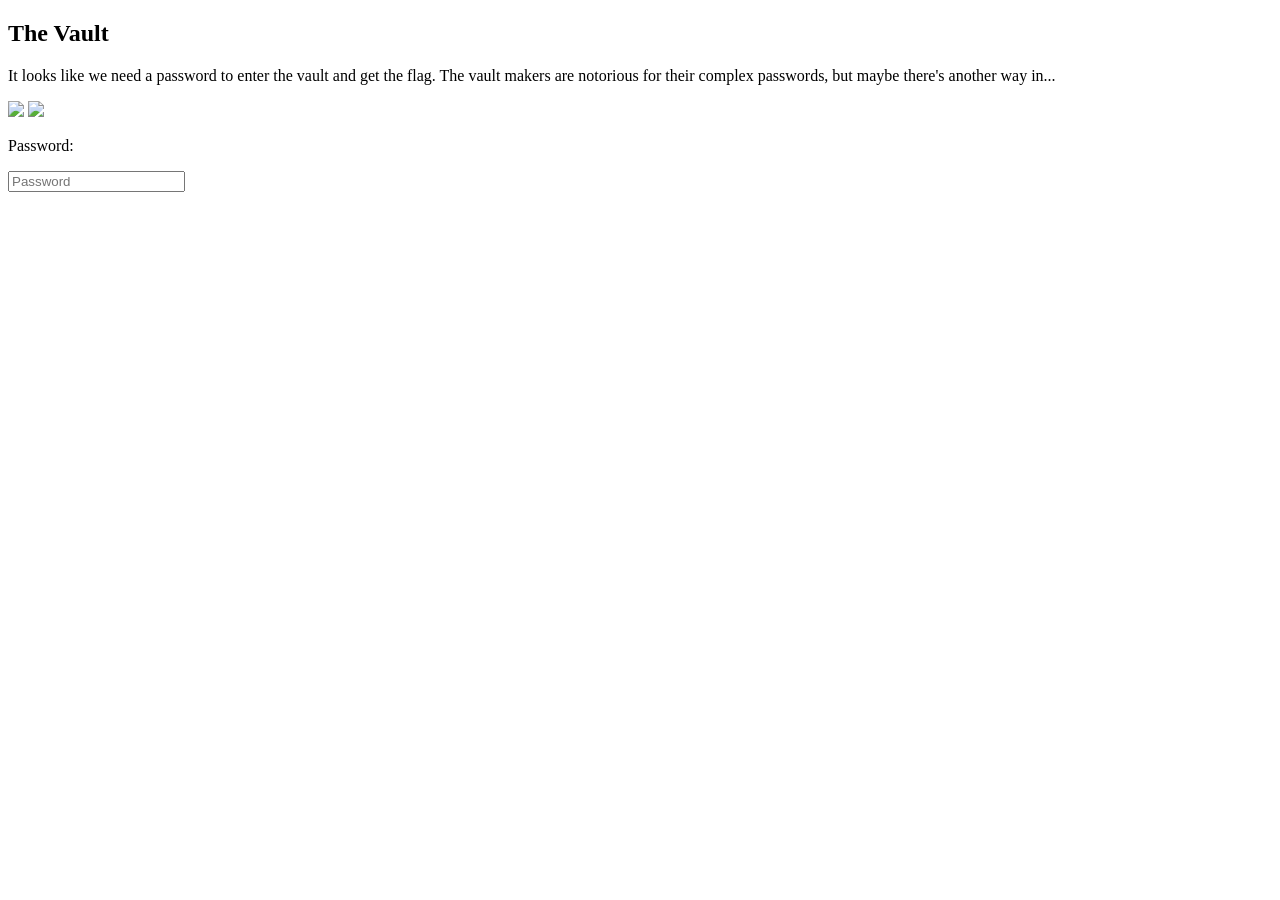
==== src/main/webapp/index.html @ ed651d79 "quick change to make the webpage load" ====
<!doctype html>
<html lang="en">
    <head>
        <meta charset="UTF-8">
        <title>SQL VAULT</title>
        <script type="text/javascript" src="js/ajax.js"></script>
    </head>
    <body>
        <h2>The Vault</h2>
        <p>It looks like we need a password to enter the vault and get the flag. The vault makers are notorious for their complex passwords, but maybe there's another way in...</p>
        <img src="images/closed.jpeg"/>
        <img src="images/open.jpeg" class="hidden"/>
        <p>Password:</p>
        <input type="text" placeholder="Password" id="pw">
    </body>
</html>
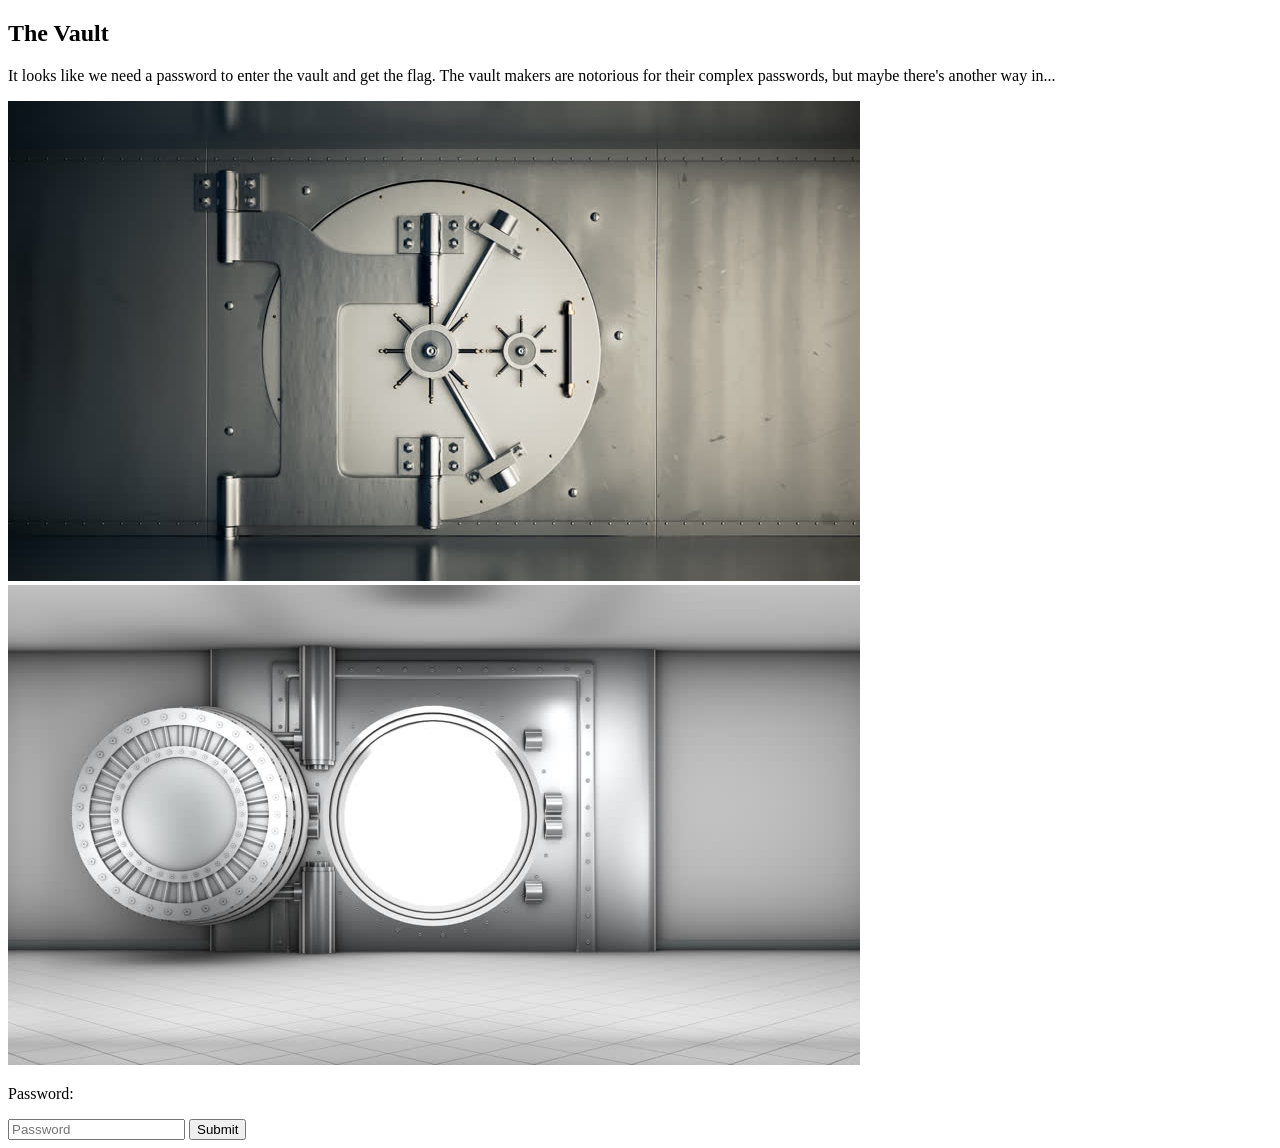
==== commit ba22d3ca: "finished all but css" ====
--- a/src/main/webapp/index.html
+++ b/src/main/webapp/index.html
@@ -8,9 +8,11 @@
     <body>
         <h2>The Vault</h2>
         <p>It looks like we need a password to enter the vault and get the flag. The vault makers are notorious for their complex passwords, but maybe there's another way in...</p>
-        <img src="images/closed.jpeg"/>
-        <img src="images/open.jpeg" class="hidden"/>
+        <img src="images/closed.jpg"/>
+        <img src="images/open.jpg" class="hidden"/>
         <p>Password:</p>
         <input type="text" placeholder="Password" id="pw">
+        <button onClick="makeRequest()">Submit</button>
+        <div id="response"></div>
     </body>
 </html>
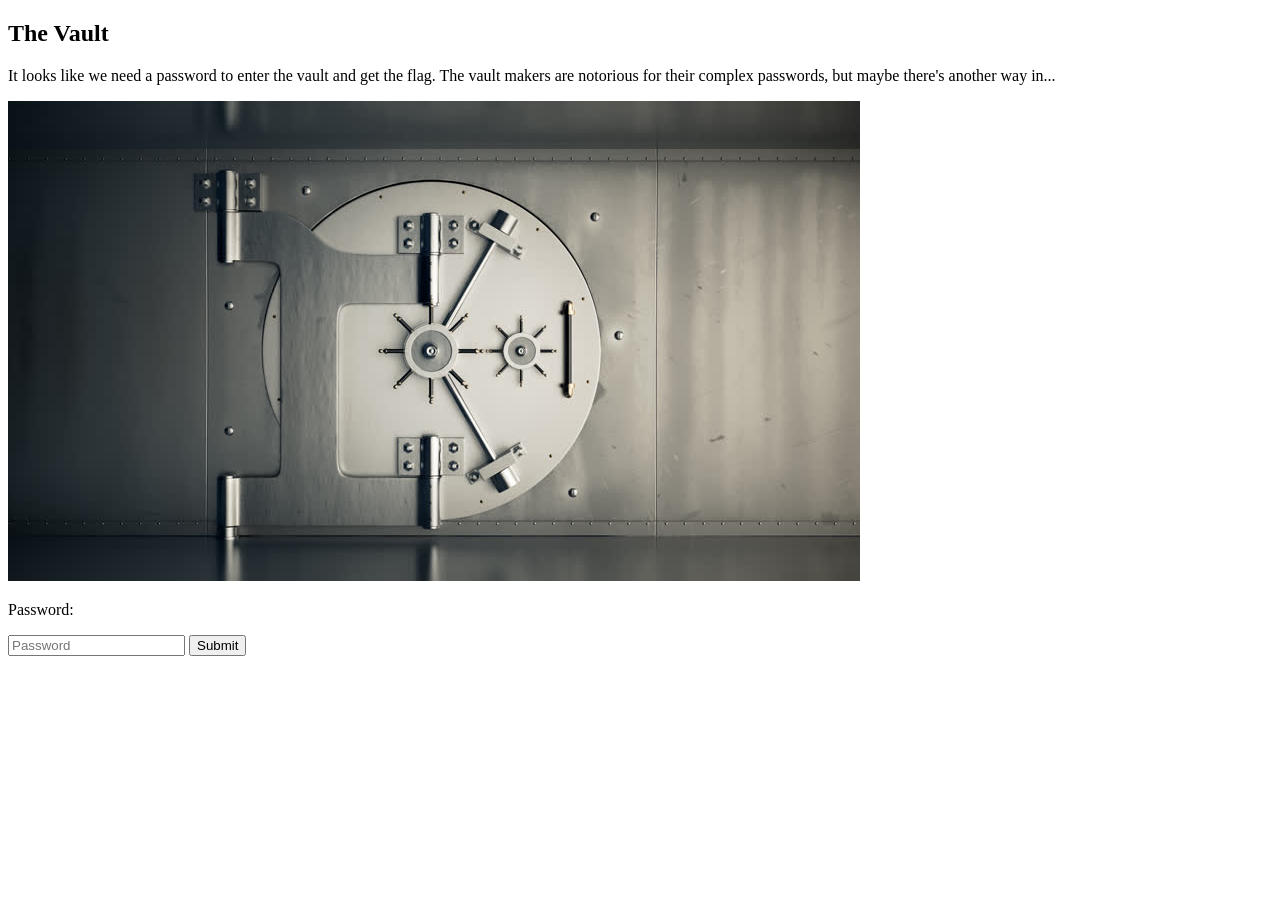
==== commit 48bae69f: "removed open image" ====
--- a/src/main/webapp/index.html
+++ b/src/main/webapp/index.html
@@ -9,7 +9,6 @@
         <h2>The Vault</h2>
         <p>It looks like we need a password to enter the vault and get the flag. The vault makers are notorious for their complex passwords, but maybe there's another way in...</p>
         <img src="images/closed.jpg"/>
-        <img src="images/open.jpg" class="hidden"/>
         <p>Password:</p>
         <input type="text" placeholder="Password" id="pw">
         <button onClick="makeRequest()">Submit</button>
